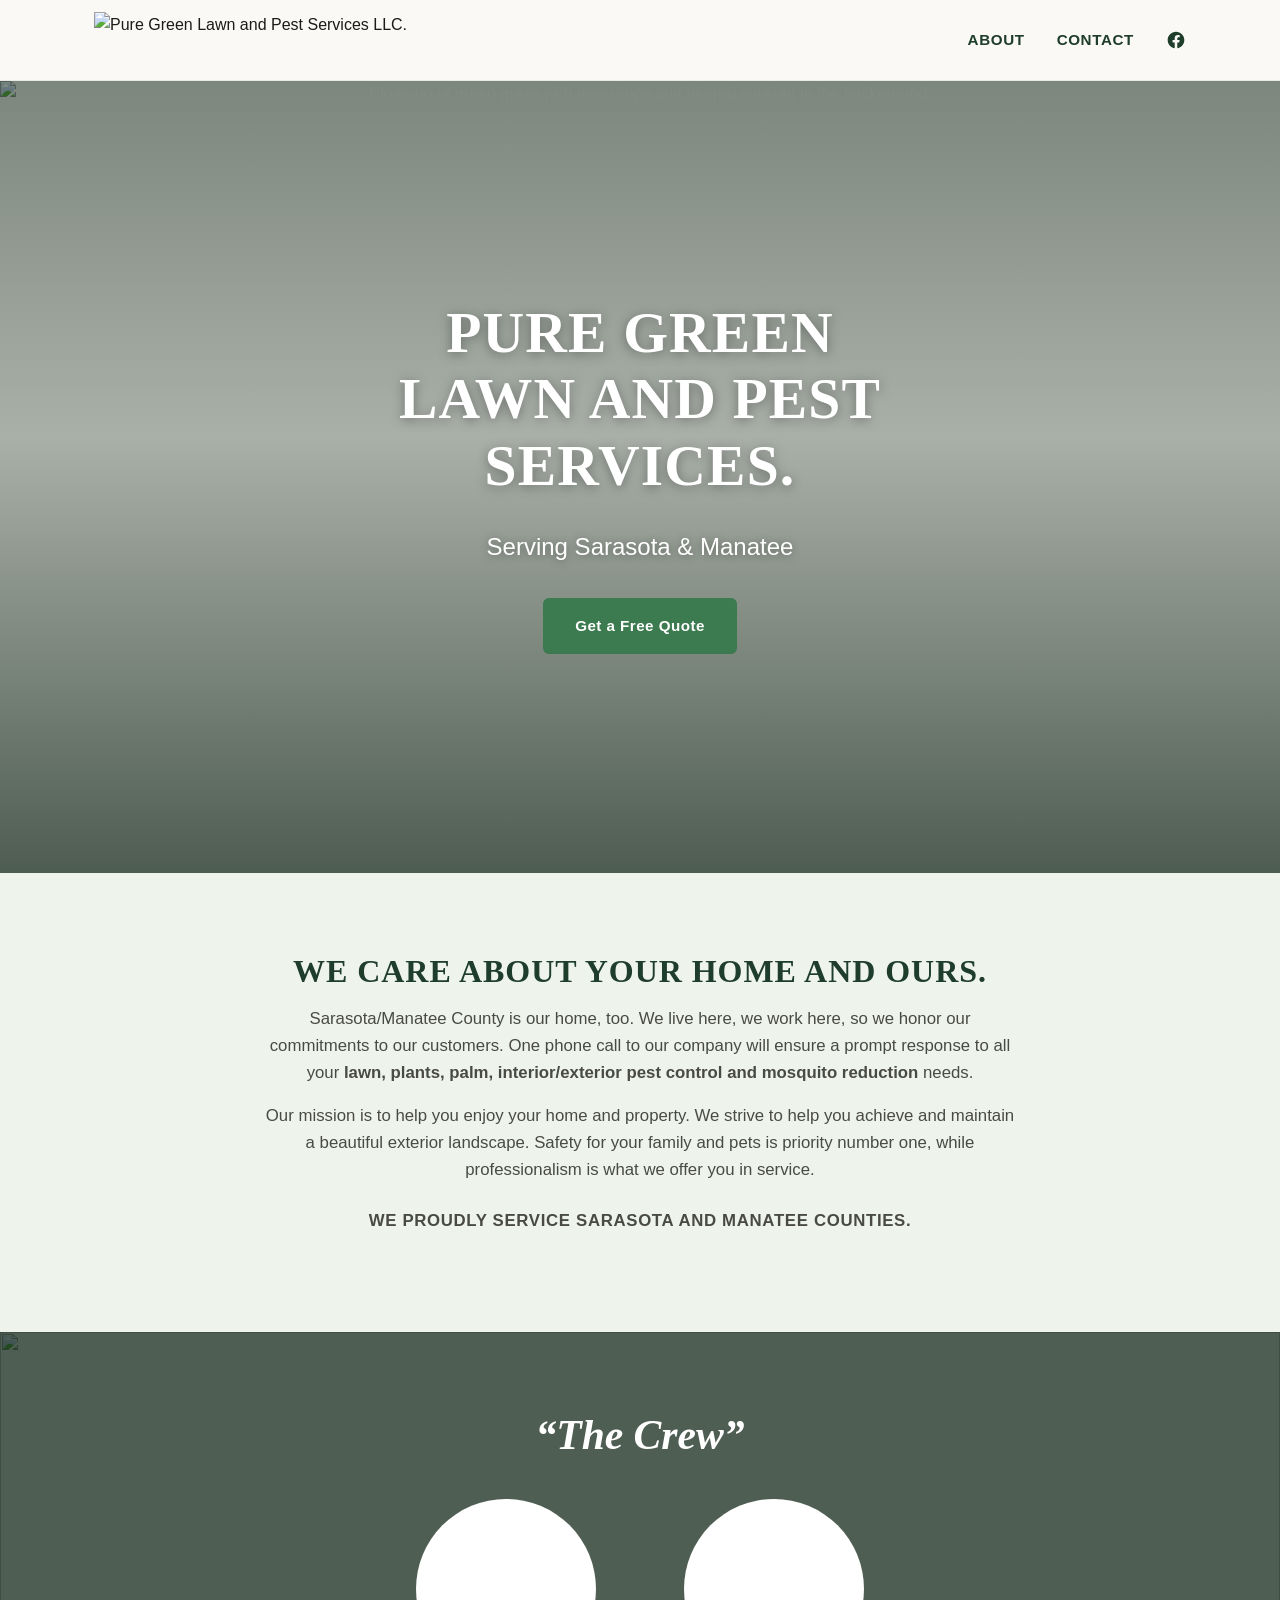
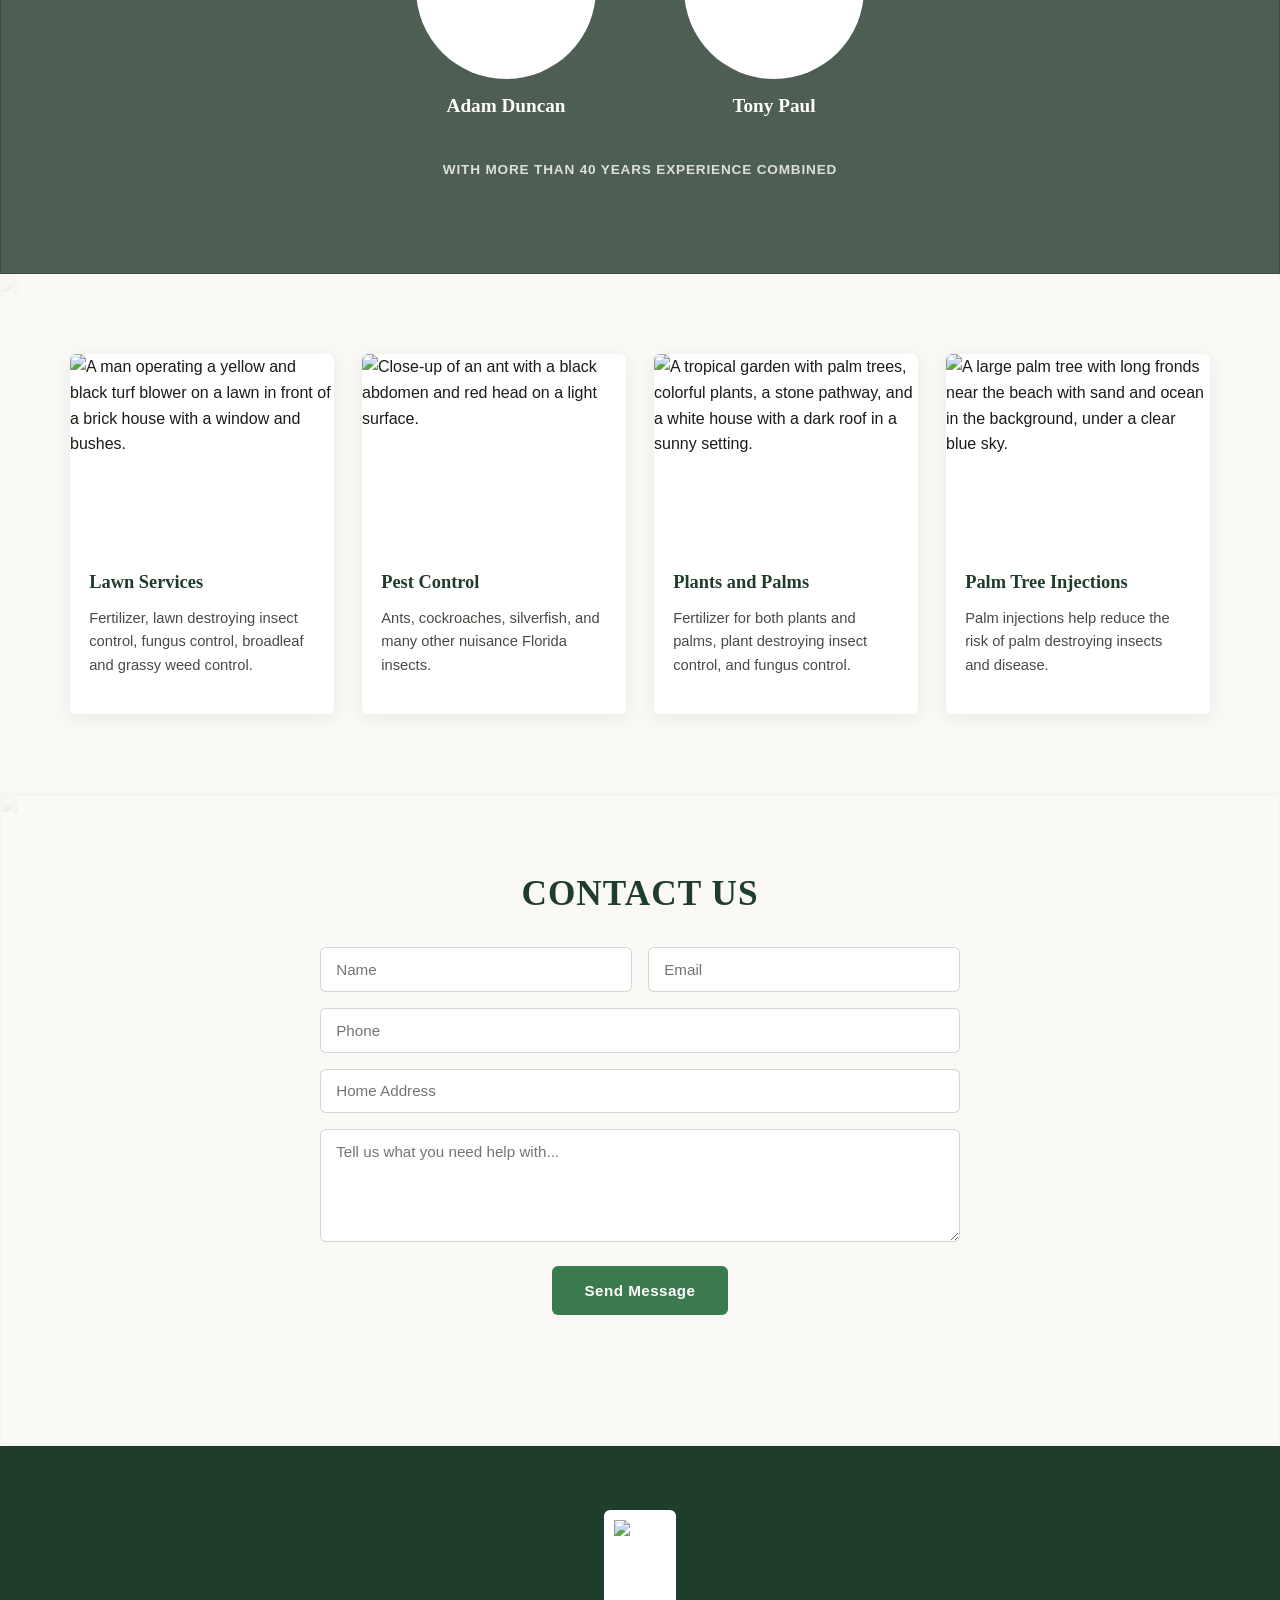
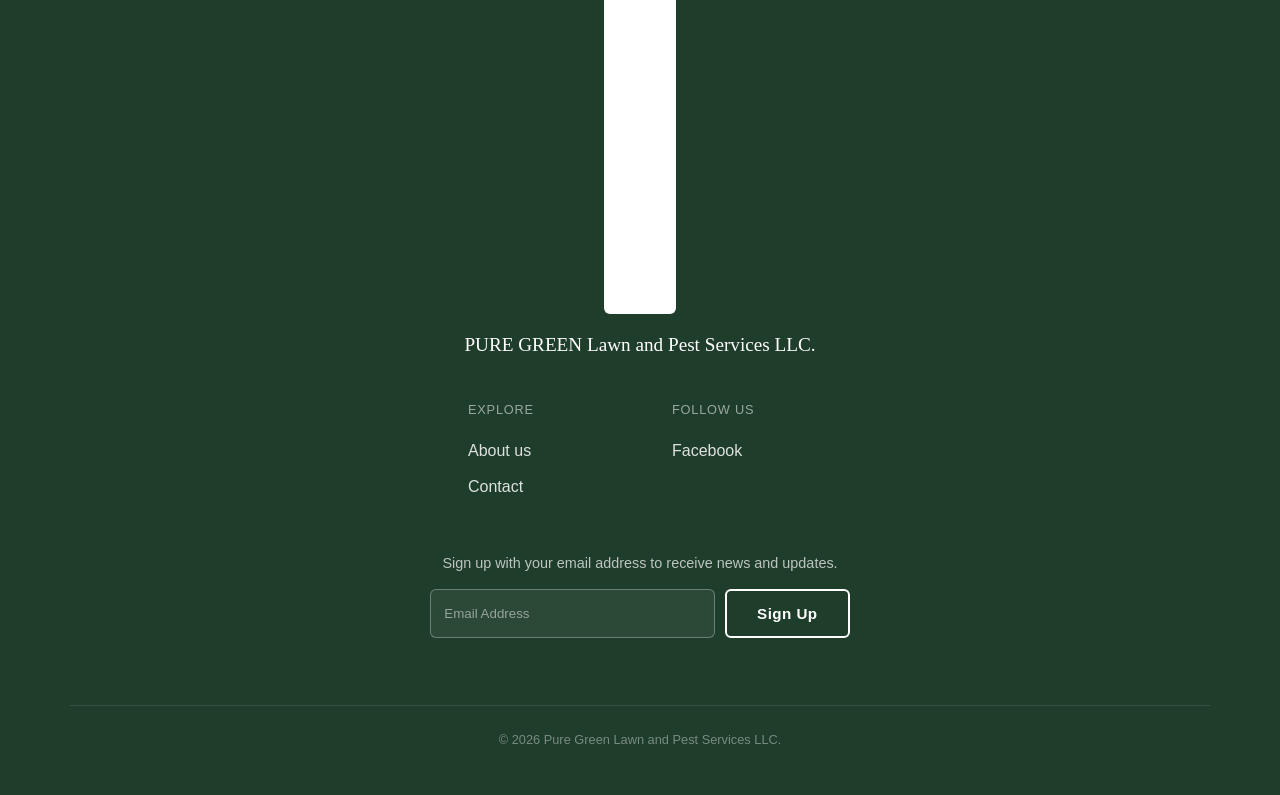
==== index.html @ 10787b8d "Add files via upload" ====
<!DOCTYPE html>
<html lang="en">
<head>
<meta charset="UTF-8">
<meta name="viewport" content="width=device-width, initial-scale=1.0">
<title>Pure Green Lawn and Pest Services LLC. | Enhance Your Home Today - Call Now</title>
<meta name="description" content="Pure Green Lawn and Pest Services LLC offers expert lawn care, pest control, and plant services in Sarasota and Manatee counties. Call us for a healthy, beautiful property.">
<link rel="stylesheet" href="styles.css">
</head>
<body>

<!-- ===== HEADER / NAV ===== -->
<header class="site-header" id="page">
  <div class="header-inner">
    <a href="index.html" class="logo">
      <img src="https://images.squarespace-cdn.com/content/v1/68cf54d7ee5e480f6b61cf14/b5e63162-b374-4316-8d8d-7d305b7e66ce/Untitled+5.png?format=1500w" alt="Pure Green Lawn and Pest Services LLC.">
    </a>

    <nav class="main-nav" id="main-nav">
      <a href="about.html">About</a>
      <a href="contact.html">Contact</a>
      <a href="https://www.facebook.com/p/Pure-Green-Lawn-Pest-Services-100087370140511/" target="_blank" rel="noopener" class="social-link" aria-label="Facebook">
        <svg viewBox="0 0 24 24" width="20" height="20" fill="currentColor"><path d="M22 12.06C22 6.5 17.52 2 12 2S2 6.5 2 12.06c0 5 3.66 9.15 8.44 9.94v-7.03H7.9v-2.91h2.54V9.85c0-2.51 1.49-3.9 3.77-3.9 1.09 0 2.24.2 2.24.2v2.46h-1.26c-1.24 0-1.63.77-1.63 1.56v1.87h2.78l-.44 2.91h-2.34V22c4.78-.79 8.44-4.94 8.44-9.94z"/></svg>
      </a>
    </nav>

    <button class="nav-toggle" id="nav-toggle" aria-label="Toggle navigation" aria-expanded="false">
      <span></span><span></span><span></span>
    </button>
  </div>
</header>

<main>

  <!-- ===== HERO ===== -->
  <section class="hero">
    <div class="hero-bg">
      <img src="https://images.squarespace-cdn.com/content/v1/68cf54d7ee5e480f6b61cf14/c72e7978-ae9b-46a0-9bc5-39b7f9aebe9e/shutterstock_1045743757.jpg" alt="Close-up of green grass with dew drops and blurred sunlight in the background">
    </div>
    <div class="hero-content">
      <h1>PURE GREEN<br>Lawn and Pest Services.</h1>
      <p class="hero-sub">Serving Sarasota &amp; Manatee</p>
      <a href="contact.html" class="btn btn-primary">Get a Free Quote</a>
    </div>
  </section>

  <!-- ===== MISSION ===== -->
  <section class="mission">
    <div class="mission-inner">
      <h2>WE CARE ABOUT YOUR HOME AND OURS.</h2>
      <p>Sarasota/Manatee County is our home, too. We live here, we work here, so we honor our commitments to our customers. One phone call to our company will ensure a prompt response to all your <strong>lawn, plants, palm, interior/exterior pest control and mosquito reduction</strong> needs.</p>
      <p>Our mission is to help you enjoy your home and property. We strive to help you achieve and maintain a beautiful exterior landscape. Safety for your family and pets is priority number one, while professionalism is what we offer you in service.</p>
      <p class="mission-tag">We proudly service Sarasota and Manatee counties.</p>
    </div>
  </section>

  <!-- ===== THE CREW ===== -->
  <section class="crew">
    <div class="crew-bg">
      <img src="https://images.squarespace-cdn.com/content/v1/68cf54d7ee5e480f6b61cf14/6687d161-9261-4d7f-8a0f-b79b638b87e0/puregreenhero.jpg" alt="">
    </div>
    <div class="crew-inner">
      <h2>&#8220;The Crew&#8221;</h2>
      <div class="crew-members">
        <div class="crew-member">
          <img src="https://images.squarespace-cdn.com/content/v1/68cf54d7ee5e480f6b61cf14/15eb05ae-4e2b-419e-94c8-a144fd017239/Wolverine2.png" alt="A cartoon of a bearded man with a cap, wearing a blue jacket, standing with one hand in his pocket and the other holding a fishing pole.">
          <h3>Adam Duncan</h3>
        </div>
        <div class="crew-member">
          <img src="https://images.squarespace-cdn.com/content/v1/68cf54d7ee5e480f6b61cf14/f28de0c6-a783-451b-8421-c00179db044e/IMG_0964.PNG" alt="Cartoon illustration of a man with brown hair, green eyes, smiling, riding a lawn mower.">
          <h3>Tony Paul</h3>
        </div>
      </div>
      <p class="crew-tag">WITH MORE THAN 40 YEARS EXPERIENCE COMBINED</p>
    </div>
  </section>

  <!-- ===== SERVICES ===== -->
  <section class="services">
    <div class="services-bg">
      <img src="https://images.squarespace-cdn.com/content/v1/68cf54d7ee5e480f6b61cf14/70a02d37-2066-4530-86ec-92d2a9d3091b/puregreenhero.jpg" alt="">
    </div>
    <div class="services-inner">
      <div class="services-grid">
        <div class="service-card">
          <div class="service-img">
            <img src="https://images.squarespace-cdn.com/content/v1/68cf54d7ee5e480f6b61cf14/07abc526-de29-41ad-8dc9-177c80a911ae/Screenshot+2025-09-27+at+10.38.02%E2%80%AFPM.jpeg" alt="A man operating a yellow and black turf blower on a lawn in front of a brick house with a window and bushes.">
          </div>
          <h3>Lawn Services</h3>
          <p>Fertilizer, lawn destroying insect control, fungus control, broadleaf and grassy weed control.</p>
        </div>
        <div class="service-card">
          <div class="service-img">
            <img src="https://images.squarespace-cdn.com/content/v1/68cf54d7ee5e480f6b61cf14/9f18bf60-0504-45ae-985c-e465a6067b85/Fire-ant-scaled.jpg" alt="Close-up of an ant with a black abdomen and red head on a light surface.">
          </div>
          <h3>Pest Control</h3>
          <p>Ants, cockroaches, silverfish, and many other nuisance Florida insects.</p>
        </div>
        <div class="service-card">
          <div class="service-img">
            <img src="https://images.squarespace-cdn.com/content/v1/68cf54d7ee5e480f6b61cf14/4145524b-2fbc-4cc1-925a-1b91bf52a7f1/13-cheerlives-13.webp" alt="A tropical garden with palm trees, colorful plants, a stone pathway, and a white house with a dark roof in a sunny setting.">
          </div>
          <h3>Plants and Palms</h3>
          <p>Fertilizer for both plants and palms, plant destroying insect control, and fungus control.</p>
        </div>
        <div class="service-card">
          <div class="service-img">
            <img src="https://images.squarespace-cdn.com/content/v1/68cf54d7ee5e480f6b61cf14/981030b0-aa6c-4c37-84f3-b1ef6969228f/680005_1.jpg" alt="A large palm tree with long fronds near the beach with sand and ocean in the background, under a clear blue sky.">
          </div>
          <h3>Palm Tree Injections</h3>
          <p>Palm injections help reduce the risk of palm destroying insects and disease.</p>
        </div>
      </div>
    </div>
  </section>

  <!-- ===== CONTACT ===== -->
  <section class="contact" id="contact">
    <div class="contact-bg">
      <img src="https://images.squarespace-cdn.com/content/v1/68cf54d7ee5e480f6b61cf14/6687d161-9261-4d7f-8a0f-b79b638b87e0/puregreenhero.jpg" alt="">
    </div>
    <div class="contact-inner">
      <h2>Contact Us</h2>
      <form id="contact-form" class="contact-form">
  <div class="form-row">
    <input type="text" name="name" placeholder="Name" required>
    <input type="email" name="email" placeholder="Email" required>
  </div>
  <input type="tel" name="phone" placeholder="Phone">
  <input type="text" name="address" placeholder="Home Address">
  <textarea name="message" rows="5" placeholder="Tell us what you need help with..." required></textarea>
  <button type="submit" class="btn btn-primary">Send Message</button>
  <p class="form-status" id="form-status" aria-live="polite"></p>
</form>
    </div>
  </section>

</main>

<!-- ===== FOOTER ===== -->
<footer class="site-footer">
  <div class="footer-inner">
    <img class="footer-logo" src="https://images.squarespace-cdn.com/content/v1/68cf54d7ee5e480f6b61cf14/b5e63162-b374-4316-8d8d-7d305b7e66ce/Untitled+5.png?format=1500w" alt="Logo with three green leaves above the words &quot;PURE GREEN&quot; inside a two-tone green square.">
    <p class="footer-title">PURE GREEN Lawn and Pest Services LLC.</p>

    <div class="footer-columns">
      <div class="footer-col">
        <p class="footer-heading">Explore</p>
        <a href="about.html">About us</a>
        <a href="contact.html">Contact</a>
      </div>
      <div class="footer-col">
        <p class="footer-heading">Follow us</p>
        <a href="https://www.facebook.com/p/Pure-Green-Lawn-Pest-Services-100087370140511/" target="_blank" rel="noopener">Facebook</a>
      </div>
    </div>

    <div class="newsletter">
      <p>Sign up with your email address to receive news and updates.</p>
      <form id="newsletter-form" class="newsletter-form">
        <label for="newsletter-email" class="sr-only">Email Address</label>
        <input type="email" id="newsletter-email" placeholder="Email Address" required>
        <button type="submit" class="btn btn-outline">Sign Up</button>
      </form>
      <p class="newsletter-status" id="newsletter-status" aria-live="polite"></p>
    </div>

    <p class="footer-copy">&copy; <span id="year"></span> Pure Green Lawn and Pest Services LLC.</p>
  </div>
</footer>

<script src="script.js"></script>
</body>
</html>
---- styles.css ----
/* ===================================================
   Pure Green Lawn and Pest Services — stylesheet
   =================================================== */

:root{
  --green-dark:   #1f3d2b;
  --green-mid:    #2e5d3f;
  --green-brand:  #3c7a4f;
  --green-light:  #eef4ec;
  --cream:        #faf9f5;
  --ink:          #1b1b18;
  --ink-soft:     #4a4a45;
  --white:        #ffffff;

  --font-display: Georgia, 'Times New Roman', serif;
  --font-body: -apple-system, BlinkMacSystemFont, 'Segoe UI', Helvetica, Arial, sans-serif;

  --container: 1140px;
  --radius: 6px;
}

*, *::before, *::after{ box-sizing: border-box; }

html{ scroll-behavior: smooth; }

body{
  margin:0;
  font-family: var(--font-body);
  color: var(--ink);
  background: var(--cream);
  line-height: 1.6;
}

img{ max-width:100%; display:block; }

a{ color: inherit; text-decoration:none; }

h1,h2,h3{
  font-family: var(--font-display);
  color: var(--green-dark);
  margin:0 0 0.5em;
  line-height:1.15;
}

p{ margin:0 0 1em; }

.btn{
  display:inline-block;
  padding: 0.9em 2em;
  border-radius: var(--radius);
  font-weight:600;
  letter-spacing:.03em;
  cursor:pointer;
  border: 2px solid transparent;
  transition: transform .15s ease, background .2s ease, color .2s ease;
  font-size: 0.95rem;
}
.btn:hover{ transform: translateY(-2px); }

.btn-primary{
  background: var(--green-brand);
  color: var(--white);
}
.btn-primary:hover{ background: var(--green-dark); }

.btn-outline{
  background: transparent;
  border-color: var(--white);
  color: var(--white);
}
.btn-outline:hover{ background: var(--white); color: var(--green-dark); }

.sr-only{
  position:absolute; width:1px; height:1px;
  padding:0; margin:-1px; overflow:hidden;
  clip:rect(0,0,0,0); white-space:nowrap; border:0;
}

/* ===== HEADER ===== */
.site-header{
  position: sticky;
  top:0;
  z-index: 100;
  background: rgba(250,249,245,0.95);
  backdrop-filter: blur(6px);
  border-bottom: 1px solid rgba(31,61,43,0.08);
}
.header-inner{
  max-width: var(--container);
  margin:0 auto;
  padding: 0.75rem 1.5rem;
  display:flex;
  align-items:center;
  justify-content:space-between;
}
.logo img{ height: 56px; width:auto; }

.main-nav{
  display:flex;
  align-items:center;
  gap: 2rem;
}
.main-nav a{
  font-size:0.95rem;
  font-weight:600;
  letter-spacing:.04em;
  text-transform:uppercase;
  color: var(--green-dark);
  transition: color .15s ease;
}
.main-nav a:hover{ color: var(--green-brand); }
.main-nav a.active{ color: var(--green-brand); border-bottom: 2px solid var(--green-brand); }
.social-link{ display:flex; color: var(--green-dark); }

.nav-toggle{
  display:none;
  flex-direction:column;
  justify-content:center;
  gap:5px;
  width:34px; height:34px;
  background:none; border:none; cursor:pointer;
  padding:0;
}
.nav-toggle span{
  display:block; height:2px; width:100%;
  background: var(--green-dark);
  border-radius:2px;
  transition: transform .2s ease, opacity .2s ease;
}

/* ===== HERO ===== */
.hero{
  position:relative;
  min-height: 88vh;
  display:flex;
  align-items:center;
  justify-content:center;
  text-align:center;
  overflow:hidden;
  color: var(--white);
}
.hero-bg{ position:absolute; inset:0; z-index:0; }
.hero-bg img{ width:100%; height:100%; object-fit:cover; }
.hero-bg::after{
  content:"";
  position:absolute; inset:0;
  background: linear-gradient(180deg, rgba(20,40,26,0.55) 0%, rgba(20,40,26,0.35) 45%, rgba(20,40,26,0.75) 100%);
}
.hero-content{
  position:relative; z-index:1;
  max-width: 760px;
  padding: 2rem;
}
.hero-content h1{
  color: var(--white);
  font-size: clamp(2.2rem, 5vw, 3.6rem);
  text-transform:uppercase;
  letter-spacing:.02em;
  text-shadow: 0 2px 12px rgba(0,0,0,0.35);
}
.hero-sub{
  font-size: clamp(1.1rem, 2.5vw, 1.5rem);
  font-weight:300;
  margin-bottom: 2rem;
  text-shadow: 0 1px 8px rgba(0,0,0,0.35);
}

/* ===== MISSION ===== */
.mission{
  background: var(--green-light);
  padding: 5rem 1.5rem;
}
.mission-inner{
  max-width: 760px;
  margin:0 auto;
  text-align:center;
}
.mission-inner h2{
  font-size: clamp(1.5rem, 3vw, 2rem);
  text-transform:uppercase;
  letter-spacing:.03em;
}
.mission-inner p{
  color: var(--ink-soft);
  font-size:1.05rem;
}
.mission-tag{
  margin-top:1.5rem;
  font-weight:700;
  color: var(--green-brand);
  text-transform:uppercase;
  letter-spacing:.04em;
  font-size:0.95rem;
}

/* ===== CREW ===== */
.crew{
  position:relative;
  padding: 5rem 1.5rem;
  color: var(--white);
  text-align:center;
  overflow:hidden;
}
.crew-bg{ position:absolute; inset:0; z-index:0; }
.crew-bg img{ width:100%; height:100%; object-fit:cover; }
.crew-bg::after{
  content:""; position:absolute; inset:0;
  background: rgba(15,35,22,0.72);
}
.crew-inner{ position:relative; z-index:1; max-width: var(--container); margin:0 auto; }
.crew h2{
  color: var(--white);
  font-style:italic;
  font-size: clamp(1.8rem, 4vw, 2.6rem);
  margin-bottom: 2.5rem;
}
.crew-members{
  display:flex;
  flex-wrap:wrap;
  justify-content:center;
  gap: 3rem;
  margin-bottom: 2rem;
}
.crew-member{ width: 220px; }
.crew-member img{
  width: 180px; height:180px;
  object-fit:cover;
  border-radius:50%;
  margin: 0 auto 1rem;
  background: var(--white);
  border: 4px solid rgba(255,255,255,0.85);
}
.crew-member h3{
  color: var(--white);
  font-size:1.2rem;
}
.crew-tag{
  text-transform:uppercase;
  letter-spacing:.06em;
  font-size:0.85rem;
  color: rgba(255,255,255,0.8);
  font-weight:600;
}

/* ===== SERVICES ===== */
.services{
  position:relative;
  padding: 5rem 1.5rem;
}
.services-bg{ position:absolute; inset:0; z-index:0; opacity:0.06; }
.services-bg img{ width:100%; height:100%; object-fit:cover; }
.services-inner{ position:relative; z-index:1; max-width: var(--container); margin:0 auto; }

.services-grid{
  display:grid;
  grid-template-columns: repeat(4, 1fr);
  gap: 1.75rem;
}
.service-card{
  background: var(--white);
  border-radius: var(--radius);
  overflow:hidden;
  box-shadow: 0 4px 18px rgba(31,61,43,0.08);
  transition: transform .2s ease, box-shadow .2s ease;
  display:flex;
  flex-direction:column;
}
.service-card:hover{
  transform: translateY(-6px);
  box-shadow: 0 10px 26px rgba(31,61,43,0.16);
}
.service-img{ aspect-ratio: 4/3; overflow:hidden; }
.service-img img{ width:100%; height:100%; object-fit:cover; }
.service-card h3{
  font-size:1.15rem;
  padding: 1.2rem 1.2rem 0.3rem;
}
.service-card p{
  padding: 0 1.2rem 1.4rem;
  color: var(--ink-soft);
  font-size:0.92rem;
  flex:1;
}

/* ===== CONTACT ===== */
.contact{
  position:relative;
  padding: 5rem 1.5rem;
  overflow:hidden;
}
.contact-bg{ position:absolute; inset:0; z-index:0; opacity:0.08; }
.contact-bg img{ width:100%; height:100%; object-fit:cover; }
.contact-inner{
  position:relative; z-index:1;
  max-width: 640px;
  margin:0 auto;
  text-align:center;
}
.contact-inner h2{
  font-size: clamp(1.6rem, 3vw, 2.2rem);
  text-transform:uppercase;
  letter-spacing:.03em;
  margin-bottom:2rem;
}
.contact-form{
  display:flex;
  flex-direction:column;
  gap: 1rem;
  text-align:left;
}
.form-row{
  display:flex;
  gap: 1rem;
}
.form-row input{ flex:1; }

.contact-form input,
.contact-form textarea{
  width:100%;
  padding: 0.85em 1em;
  border: 1px solid rgba(31,61,43,0.2);
  border-radius: var(--radius);
  font-family: inherit;
  font-size: 0.95rem;
  background: var(--white);
  color: var(--ink);
}
.contact-form input:focus,
.contact-form textarea:focus{
  outline: 2px solid var(--green-brand);
  outline-offset:1px;
}
.contact-form button{ align-self:center; margin-top:0.5rem; }
.form-status{
  text-align:center;
  font-weight:600;
  color: var(--green-brand);
  min-height:1.2em;
}

/* ===== FOOTER ===== */
.site-footer{
  background: var(--green-dark);
  color: rgba(255,255,255,0.85);
  padding: 4rem 1.5rem 2rem;
}
.footer-inner{
  max-width: var(--container);
  margin:0 auto;
  text-align:center;
}
.footer-logo{
  width: 72px;
  margin: 0 auto 1rem;
  padding: 10px;
  background: var(--white);
  border-radius: var(--radius);
}
.footer-title{
  color: var(--white);
  font-family: var(--font-display);
  font-size:1.2rem;
  margin-bottom: 2.5rem;
}
.footer-columns{
  display:flex;
  justify-content:center;
  gap: 4rem;
  margin-bottom: 3rem;
  flex-wrap:wrap;
}
.footer-col{ text-align:left; min-width:140px; }
.footer-heading{
  text-transform:uppercase;
  letter-spacing:.06em;
  font-size:0.8rem;
  color: rgba(255,255,255,0.55);
  margin-bottom:0.8rem;
}
.footer-col a{
  display:block;
  padding: 0.3em 0;
  color: rgba(255,255,255,0.85);
  transition: color .15s ease;
}
.footer-col a:hover{ color: var(--white); }

.newsletter{
  max-width: 420px;
  margin: 0 auto 2.5rem;
}
.newsletter p{ font-size:0.9rem; color: rgba(255,255,255,0.7); }
.newsletter-form{
  display:flex;
  gap:0.6rem;
}
.newsletter-form input{
  flex:1;
  padding: 0.7em 1em;
  border-radius: var(--radius);
  border: 1px solid rgba(255,255,255,0.3);
  background: rgba(255,255,255,0.06);
  color: var(--white);
}
.newsletter-form input::placeholder{ color: rgba(255,255,255,0.5); }
.newsletter-status{ margin-top:0.6rem; font-size:0.85rem; color: #a8d8b5; min-height:1.2em; }

.footer-copy{
  font-size:0.8rem;
  color: rgba(255,255,255,0.4);
  border-top: 1px solid rgba(255,255,255,0.1);
  padding-top:1.5rem;
}

/* ===== RESPONSIVE ===== */
@media (max-width: 860px){
  .services-grid{ grid-template-columns: repeat(2, 1fr); }
  .about-bios-inner{ grid-template-columns: 1fr; }
  .contact-page-inner{ grid-template-columns: 1fr; }
}

@media (max-width: 700px){
  .nav-toggle{ display:flex; }
  .main-nav{
    position:absolute;
    top:100%; left:0; right:0;
    flex-direction:column;
    align-items:flex-start;
    gap:0;
    background: var(--cream);
    border-bottom: 1px solid rgba(31,61,43,0.1);
    max-height:0;
    overflow:hidden;
    transition: max-height .25s ease;
  }
  .main-nav.open{ max-height: 260px; }
  .main-nav a, .main-nav .social-link{
    padding: 1rem 1.5rem;
    width:100%;
  }
  .form-row{ flex-direction:column; }
  .footer-columns{ gap:2.5rem; justify-content:space-around; }
  .newsletter-form{ flex-direction:column; }
}

@media (max-width: 480px){
  .services-grid{ grid-template-columns: 1fr; }
  .crew-members{ gap:2rem; }
}

/* ===== PAGE HERO (About / Contact) ===== */
.page-hero{
  position:relative;
  min-height: 42vh;
  display:flex;
  align-items:center;
  justify-content:center;
  text-align:center;
  overflow:hidden;
  color: var(--white);
}
.page-hero-bg{ position:absolute; inset:0; z-index:0; }
.page-hero-bg img{ width:100%; height:100%; object-fit:cover; }
.page-hero-bg::after{
  content:"";
  position:absolute; inset:0;
  background: rgba(20,40,26,0.55);
}
.page-hero-content{ position:relative; z-index:1; padding: 2rem; }
.page-hero-content h1{
  color: var(--white);
  font-size: clamp(2rem, 4.5vw, 3rem);
  text-transform:uppercase;
  letter-spacing:.02em;
  margin:0;
  text-shadow: 0 2px 12px rgba(0,0,0,0.35);
}

/* ===== ABOUT: BIOS ===== */
.about-bios{
  padding: 5rem 1.5rem;
}
.about-bios-inner{
  max-width: var(--container);
  margin:0 auto;
  display:grid;
  grid-template-columns: repeat(2, 1fr);
  gap: 2.5rem;
}
.bio-card{
  background: var(--white);
  border-radius: var(--radius);
  padding: 2.25rem;
  box-shadow: 0 4px 18px rgba(31,61,43,0.08);
}
.bio-card h2{
  font-size:1.4rem;
  margin-bottom:0.75rem;
}
.bio-card p{
  color: var(--ink-soft);
  margin:0;
}

/* ===== ABOUT: CTA ===== */
.about-cta{
  position:relative;
  padding: 5rem 1.5rem;
  text-align:center;
  color: var(--white);
  overflow:hidden;
}
.about-cta-bg{ position:absolute; inset:0; z-index:0; }
.about-cta-bg img{ width:100%; height:100%; object-fit:cover; }
.about-cta-bg::after{
  content:""; position:absolute; inset:0;
  background: rgba(15,35,22,0.75);
}
.about-cta-inner{ position:relative; z-index:1; max-width: 560px; margin:0 auto; }
.about-cta-inner h2{
  color: var(--white);
  text-transform:uppercase;
  letter-spacing:.03em;
}
.about-cta-inner p{
  color: rgba(255,255,255,0.85);
  margin-bottom: 1.75rem;
}

/* ===== CONTACT PAGE ===== */
.contact-page{
  padding: 5rem 1.5rem;
}
.contact-page-inner{
  max-width: var(--container);
  margin:0 auto;
  display:grid;
  grid-template-columns: 0.85fr 1.15fr;
  gap: 3rem;
  align-items:start;
}
.contact-info{
  background: var(--green-light);
  border-radius: var(--radius);
  padding: 2.5rem;
  text-align:center;
}
.contact-badge{ width: 90px; margin: 0 auto 1.5rem; }
.contact-info h2{ font-size:1.25rem; margin-bottom:1.5rem; }
.contact-info h2 em{ color: var(--green-brand); font-style:normal; font-weight:700; }
.contact-details{
  list-style:none;
  margin:0; padding:0;
  display:flex;
  flex-direction:column;
  gap:0.75rem;
}
.contact-details a{
  font-weight:600;
  color: var(--green-dark);
  font-size:1.05rem;
}
.contact-details a:hover{ color: var(--green-brand); }
.contact-page .contact-form{ text-align:left; }

/* ===== SCROLL REVEAL ===== */
.reveal{
  opacity:0;
  transform: translateY(18px);
  transition: opacity .6s ease, transform .6s ease;
}
.reveal.is-visible{
  opacity:1;
  transform: translateY(0);
}

/* ===== REDUCED MOTION ===== */
@media (prefers-reduced-motion: reduce){
  html{ scroll-behavior:auto; }
  .btn, .service-card{ transition:none; }
  .reveal{ opacity:1; transform:none; transition:none; }
}
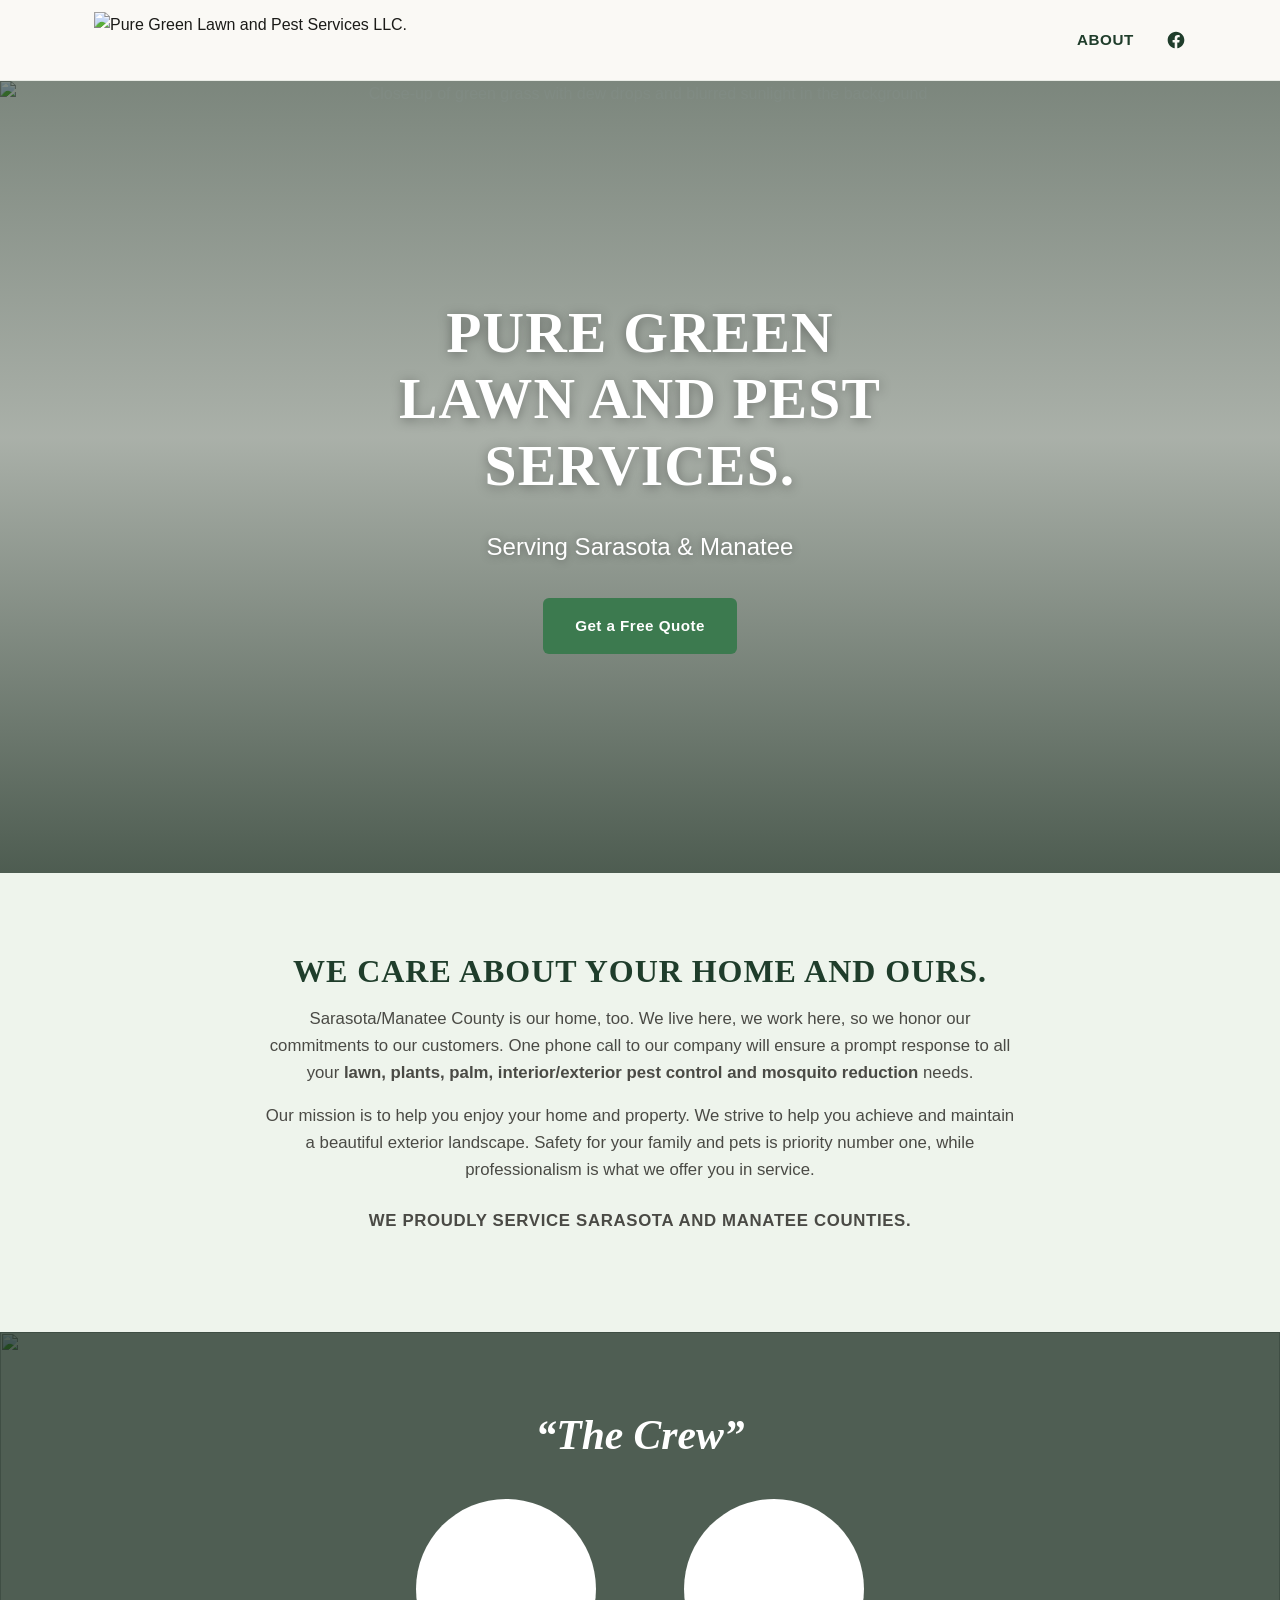
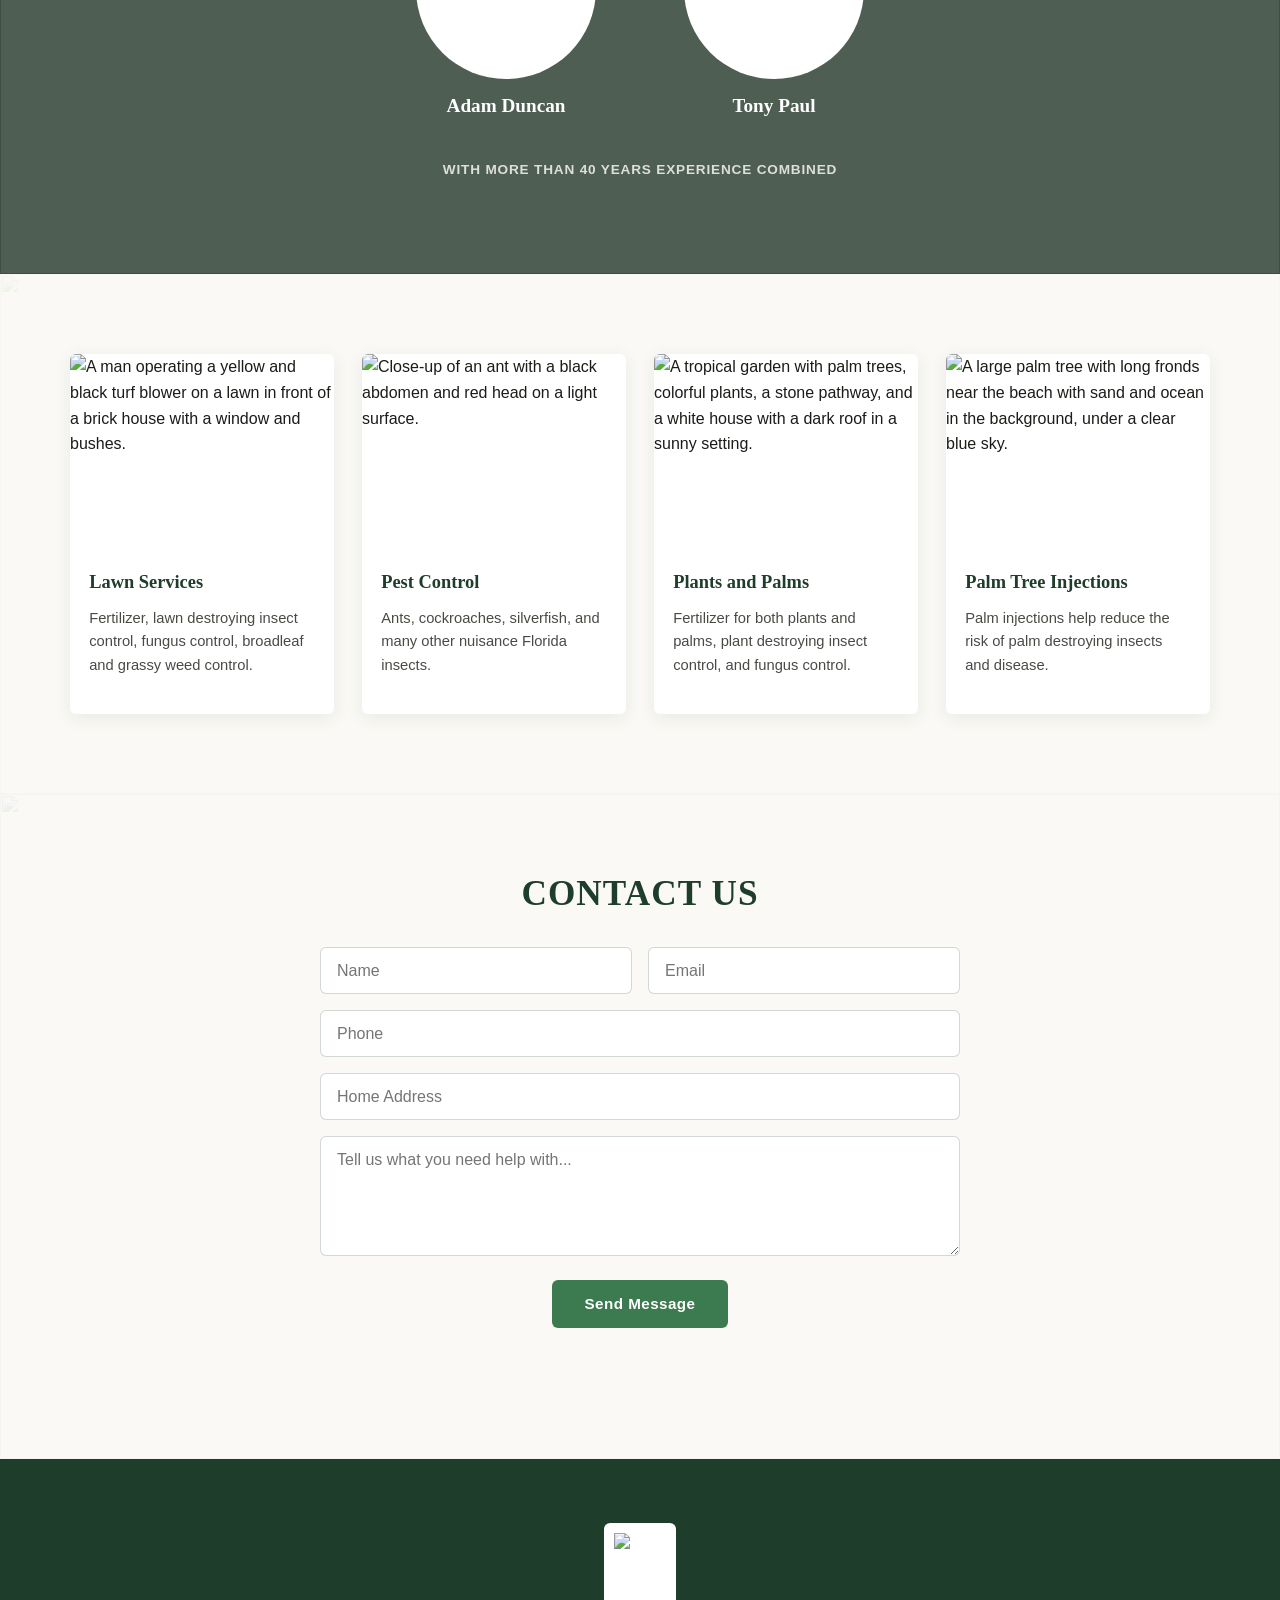
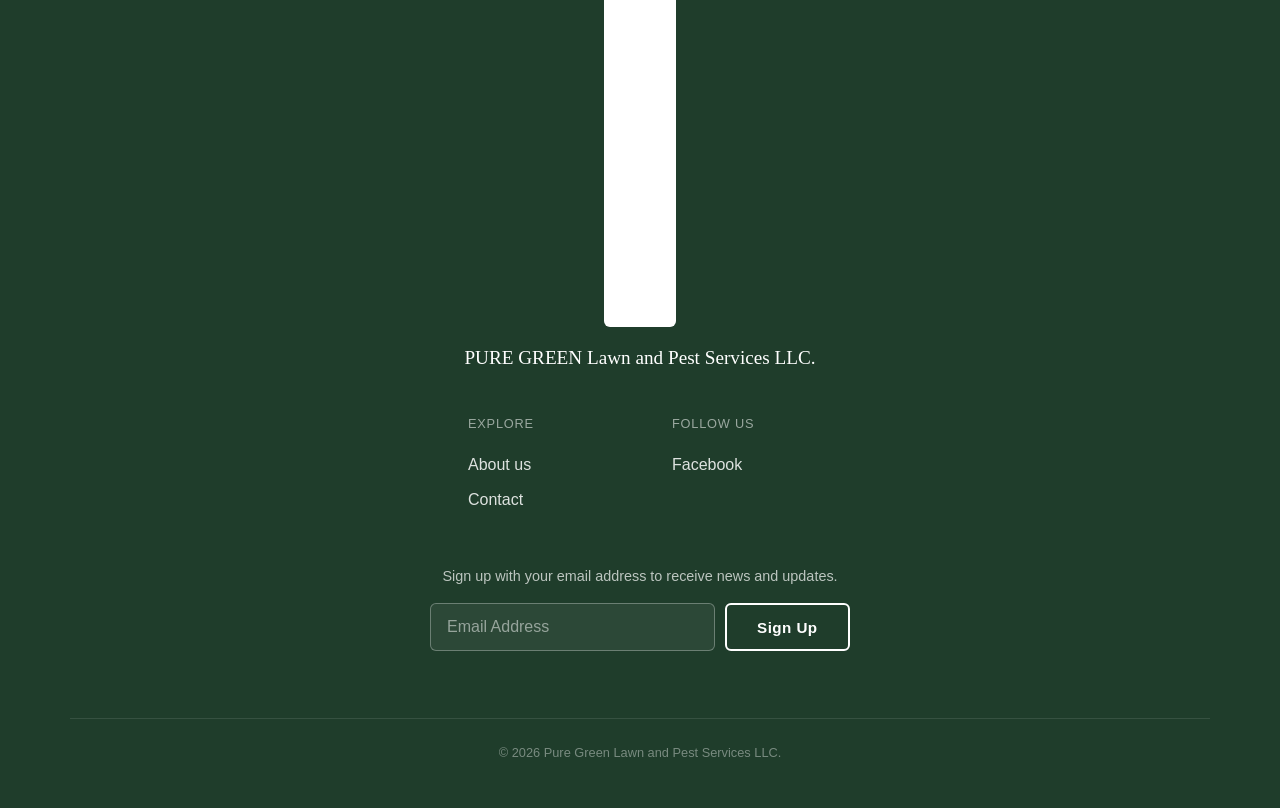
==== commit a3e9b519: "Add files via upload" ====
--- a/index.html
+++ b/index.html
@@ -2,7 +2,9 @@
 <html lang="en">
 <head>
 <meta charset="UTF-8">
-<meta name="viewport" content="width=device-width, initial-scale=1.0">
+<meta name="viewport" content="width=device-width, initial-scale=1.0, viewport-fit=cover">
+<meta name="theme-color" content="#1f3d2b">
+<meta name="format-detection" content="telephone=yes">
 <title>Pure Green Lawn and Pest Services LLC. | Enhance Your Home Today - Call Now</title>
 <meta name="description" content="Pure Green Lawn and Pest Services LLC offers expert lawn care, pest control, and plant services in Sarasota and Manatee counties. Call us for a healthy, beautiful property.">
 <link rel="stylesheet" href="styles.css">
@@ -12,21 +14,17 @@
 <!-- ===== HEADER / NAV ===== -->
 <header class="site-header" id="page">
   <div class="header-inner">
-    <a href="index.html" class="logo">
+    <a href="index.html" class="logo" aria-label="Pure Green home">
       <img src="https://images.squarespace-cdn.com/content/v1/68cf54d7ee5e480f6b61cf14/b5e63162-b374-4316-8d8d-7d305b7e66ce/Untitled+5.png?format=1500w" alt="Pure Green Lawn and Pest Services LLC.">
     </a>
 
     <nav class="main-nav" id="main-nav">
       <a href="about.html">About</a>
-      <a href="contact.html">Contact</a>
       <a href="https://www.facebook.com/p/Pure-Green-Lawn-Pest-Services-100087370140511/" target="_blank" rel="noopener" class="social-link" aria-label="Facebook">
         <svg viewBox="0 0 24 24" width="20" height="20" fill="currentColor"><path d="M22 12.06C22 6.5 17.52 2 12 2S2 6.5 2 12.06c0 5 3.66 9.15 8.44 9.94v-7.03H7.9v-2.91h2.54V9.85c0-2.51 1.49-3.9 3.77-3.9 1.09 0 2.24.2 2.24.2v2.46h-1.26c-1.24 0-1.63.77-1.63 1.56v1.87h2.78l-.44 2.91h-2.34V22c4.78-.79 8.44-4.94 8.44-9.94z"/></svg>
       </a>
     </nav>
 
-    <button class="nav-toggle" id="nav-toggle" aria-label="Toggle navigation" aria-expanded="false">
-      <span></span><span></span><span></span>
-    </button>
   </div>
 </header>
 
@@ -35,7 +33,7 @@
   <!-- ===== HERO ===== -->
   <section class="hero">
     <div class="hero-bg">
-      <img src="https://images.squarespace-cdn.com/content/v1/68cf54d7ee5e480f6b61cf14/c72e7978-ae9b-46a0-9bc5-39b7f9aebe9e/shutterstock_1045743757.jpg" alt="Close-up of green grass with dew drops and blurred sunlight in the background">
+      <img fetchpriority="high" decoding="async" src="https://images.squarespace-cdn.com/content/v1/68cf54d7ee5e480f6b61cf14/c72e7978-ae9b-46a0-9bc5-39b7f9aebe9e/shutterstock_1045743757.jpg" alt="Close-up of green grass with dew drops and blurred sunlight in the background">
     </div>
     <div class="hero-content">
       <h1>PURE GREEN<br>Lawn and Pest Services.</h1>
@@ -57,17 +55,17 @@
   <!-- ===== THE CREW ===== -->
   <section class="crew">
     <div class="crew-bg">
-      <img src="https://images.squarespace-cdn.com/content/v1/68cf54d7ee5e480f6b61cf14/6687d161-9261-4d7f-8a0f-b79b638b87e0/puregreenhero.jpg" alt="">
+      <img loading="lazy" decoding="async" src="https://images.squarespace-cdn.com/content/v1/68cf54d7ee5e480f6b61cf14/6687d161-9261-4d7f-8a0f-b79b638b87e0/puregreenhero.jpg" alt="">
     </div>
     <div class="crew-inner">
       <h2>&#8220;The Crew&#8221;</h2>
       <div class="crew-members">
         <div class="crew-member">
-          <img src="https://images.squarespace-cdn.com/content/v1/68cf54d7ee5e480f6b61cf14/15eb05ae-4e2b-419e-94c8-a144fd017239/Wolverine2.png" alt="A cartoon of a bearded man with a cap, wearing a blue jacket, standing with one hand in his pocket and the other holding a fishing pole.">
+          <img loading="lazy" decoding="async" src="https://images.squarespace-cdn.com/content/v1/68cf54d7ee5e480f6b61cf14/15eb05ae-4e2b-419e-94c8-a144fd017239/Wolverine2.png" alt="A cartoon of a bearded man with a cap, wearing a blue jacket, standing with one hand in his pocket and the other holding a fishing pole.">
           <h3>Adam Duncan</h3>
         </div>
         <div class="crew-member">
-          <img src="https://images.squarespace-cdn.com/content/v1/68cf54d7ee5e480f6b61cf14/f28de0c6-a783-451b-8421-c00179db044e/IMG_0964.PNG" alt="Cartoon illustration of a man with brown hair, green eyes, smiling, riding a lawn mower.">
+          <img loading="lazy" decoding="async" src="https://images.squarespace-cdn.com/content/v1/68cf54d7ee5e480f6b61cf14/f28de0c6-a783-451b-8421-c00179db044e/IMG_0964.PNG" alt="Cartoon illustration of a man with brown hair, green eyes, smiling, riding a lawn mower.">
           <h3>Tony Paul</h3>
         </div>
       </div>
@@ -78,34 +76,34 @@
   <!-- ===== SERVICES ===== -->
   <section class="services">
     <div class="services-bg">
-      <img src="https://images.squarespace-cdn.com/content/v1/68cf54d7ee5e480f6b61cf14/70a02d37-2066-4530-86ec-92d2a9d3091b/puregreenhero.jpg" alt="">
+      <img loading="lazy" decoding="async" src="https://images.squarespace-cdn.com/content/v1/68cf54d7ee5e480f6b61cf14/70a02d37-2066-4530-86ec-92d2a9d3091b/puregreenhero.jpg" alt="">
     </div>
     <div class="services-inner">
       <div class="services-grid">
         <div class="service-card">
           <div class="service-img">
-            <img src="https://images.squarespace-cdn.com/content/v1/68cf54d7ee5e480f6b61cf14/07abc526-de29-41ad-8dc9-177c80a911ae/Screenshot+2025-09-27+at+10.38.02%E2%80%AFPM.jpeg" alt="A man operating a yellow and black turf blower on a lawn in front of a brick house with a window and bushes.">
+            <img loading="lazy" decoding="async" src="https://images.squarespace-cdn.com/content/v1/68cf54d7ee5e480f6b61cf14/07abc526-de29-41ad-8dc9-177c80a911ae/Screenshot+2025-09-27+at+10.38.02%E2%80%AFPM.jpeg" alt="A man operating a yellow and black turf blower on a lawn in front of a brick house with a window and bushes.">
           </div>
           <h3>Lawn Services</h3>
           <p>Fertilizer, lawn destroying insect control, fungus control, broadleaf and grassy weed control.</p>
         </div>
         <div class="service-card">
           <div class="service-img">
-            <img src="https://images.squarespace-cdn.com/content/v1/68cf54d7ee5e480f6b61cf14/9f18bf60-0504-45ae-985c-e465a6067b85/Fire-ant-scaled.jpg" alt="Close-up of an ant with a black abdomen and red head on a light surface.">
+            <img loading="lazy" decoding="async" src="https://images.squarespace-cdn.com/content/v1/68cf54d7ee5e480f6b61cf14/9f18bf60-0504-45ae-985c-e465a6067b85/Fire-ant-scaled.jpg" alt="Close-up of an ant with a black abdomen and red head on a light surface.">
           </div>
           <h3>Pest Control</h3>
           <p>Ants, cockroaches, silverfish, and many other nuisance Florida insects.</p>
         </div>
         <div class="service-card">
           <div class="service-img">
-            <img src="https://images.squarespace-cdn.com/content/v1/68cf54d7ee5e480f6b61cf14/4145524b-2fbc-4cc1-925a-1b91bf52a7f1/13-cheerlives-13.webp" alt="A tropical garden with palm trees, colorful plants, a stone pathway, and a white house with a dark roof in a sunny setting.">
+            <img loading="lazy" decoding="async" src="https://images.squarespace-cdn.com/content/v1/68cf54d7ee5e480f6b61cf14/4145524b-2fbc-4cc1-925a-1b91bf52a7f1/13-cheerlives-13.webp" alt="A tropical garden with palm trees, colorful plants, a stone pathway, and a white house with a dark roof in a sunny setting.">
           </div>
           <h3>Plants and Palms</h3>
           <p>Fertilizer for both plants and palms, plant destroying insect control, and fungus control.</p>
         </div>
         <div class="service-card">
           <div class="service-img">
-            <img src="https://images.squarespace-cdn.com/content/v1/68cf54d7ee5e480f6b61cf14/981030b0-aa6c-4c37-84f3-b1ef6969228f/680005_1.jpg" alt="A large palm tree with long fronds near the beach with sand and ocean in the background, under a clear blue sky.">
+            <img loading="lazy" decoding="async" src="https://images.squarespace-cdn.com/content/v1/68cf54d7ee5e480f6b61cf14/981030b0-aa6c-4c37-84f3-b1ef6969228f/680005_1.jpg" alt="A large palm tree with long fronds near the beach with sand and ocean in the background, under a clear blue sky.">
           </div>
           <h3>Palm Tree Injections</h3>
           <p>Palm injections help reduce the risk of palm destroying insects and disease.</p>
@@ -117,7 +115,7 @@
   <!-- ===== CONTACT ===== -->
   <section class="contact" id="contact">
     <div class="contact-bg">
-      <img src="https://images.squarespace-cdn.com/content/v1/68cf54d7ee5e480f6b61cf14/6687d161-9261-4d7f-8a0f-b79b638b87e0/puregreenhero.jpg" alt="">
+      <img loading="lazy" decoding="async" src="https://images.squarespace-cdn.com/content/v1/68cf54d7ee5e480f6b61cf14/6687d161-9261-4d7f-8a0f-b79b638b87e0/puregreenhero.jpg" alt="">
     </div>
     <div class="contact-inner">
       <h2>Contact Us</h2>
@@ -140,7 +138,7 @@
 <!-- ===== FOOTER ===== -->
 <footer class="site-footer">
   <div class="footer-inner">
-    <img class="footer-logo" src="https://images.squarespace-cdn.com/content/v1/68cf54d7ee5e480f6b61cf14/b5e63162-b374-4316-8d8d-7d305b7e66ce/Untitled+5.png?format=1500w" alt="Logo with three green leaves above the words &quot;PURE GREEN&quot; inside a two-tone green square.">
+    <img loading="lazy" decoding="async" class="footer-logo" src="https://images.squarespace-cdn.com/content/v1/68cf54d7ee5e480f6b61cf14/b5e63162-b374-4316-8d8d-7d305b7e66ce/Untitled+5.png?format=1500w" alt="Logo with three green leaves above the words &quot;PURE GREEN&quot; inside a two-tone green square.">
     <p class="footer-title">PURE GREEN Lawn and Pest Services LLC.</p>
 
     <div class="footer-columns">
--- a/styles.css
+++ b/styles.css
@@ -25,6 +25,9 @@
 
 body{
   margin:0;
+  -webkit-text-size-adjust:100%;
+  text-size-adjust:100%;
+  overflow-x:hidden;
   font-family: var(--font-body);
   color: var(--ink);
   background: var(--cream);
@@ -46,6 +49,8 @@
 
 .btn{
   display:inline-block;
+  text-align:center;
+  -webkit-tap-highlight-color: transparent;
   padding: 0.9em 2em;
   border-radius: var(--radius);
   font-weight:600;
@@ -55,7 +60,7 @@
   transition: transform .15s ease, background .2s ease, color .2s ease;
   font-size: 0.95rem;
 }
-.btn:hover{ transform: translateY(-2px); }
+@media (hover:hover){ .btn:hover{ transform: translateY(-2px); } }
 
 .btn-primary{
   background: var(--green-brand);
@@ -112,21 +117,6 @@
 .main-nav a.active{ color: var(--green-brand); border-bottom: 2px solid var(--green-brand); }
 .social-link{ display:flex; color: var(--green-dark); }
 
-.nav-toggle{
-  display:none;
-  flex-direction:column;
-  justify-content:center;
-  gap:5px;
-  width:34px; height:34px;
-  background:none; border:none; cursor:pointer;
-  padding:0;
-}
-.nav-toggle span{
-  display:block; height:2px; width:100%;
-  background: var(--green-dark);
-  border-radius:2px;
-  transition: transform .2s ease, opacity .2s ease;
-}
 
 /* ===== HERO ===== */
 .hero{
@@ -265,9 +255,11 @@
   display:flex;
   flex-direction:column;
 }
-.service-card:hover{
-  transform: translateY(-6px);
-  box-shadow: 0 10px 26px rgba(31,61,43,0.16);
+@media (hover:hover){
+  .service-card:hover{
+    transform: translateY(-6px);
+    box-shadow: 0 10px 26px rgba(31,61,43,0.16);
+  }
 }
 .service-img{ aspect-ratio: 4/3; overflow:hidden; }
 .service-img img{ width:100%; height:100%; object-fit:cover; }
@@ -321,7 +313,7 @@
   border: 1px solid rgba(31,61,43,0.2);
   border-radius: var(--radius);
   font-family: inherit;
-  font-size: 0.95rem;
+  font-size: 1rem;
   background: var(--white);
   color: var(--ink);
 }
@@ -396,6 +388,8 @@
 }
 .newsletter-form input{
   flex:1;
+  font-size: 1rem;
+  font-family: inherit;
   padding: 0.7em 1em;
   border-radius: var(--radius);
   border: 1px solid rgba(255,255,255,0.3);
@@ -410,42 +404,6 @@
   color: rgba(255,255,255,0.4);
   border-top: 1px solid rgba(255,255,255,0.1);
   padding-top:1.5rem;
-}
-
-/* ===== RESPONSIVE ===== */
-@media (max-width: 860px){
-  .services-grid{ grid-template-columns: repeat(2, 1fr); }
-  .about-bios-inner{ grid-template-columns: 1fr; }
-  .contact-page-inner{ grid-template-columns: 1fr; }
-}
-
-@media (max-width: 700px){
-  .nav-toggle{ display:flex; }
-  .main-nav{
-    position:absolute;
-    top:100%; left:0; right:0;
-    flex-direction:column;
-    align-items:flex-start;
-    gap:0;
-    background: var(--cream);
-    border-bottom: 1px solid rgba(31,61,43,0.1);
-    max-height:0;
-    overflow:hidden;
-    transition: max-height .25s ease;
-  }
-  .main-nav.open{ max-height: 260px; }
-  .main-nav a, .main-nav .social-link{
-    padding: 1rem 1.5rem;
-    width:100%;
-  }
-  .form-row{ flex-direction:column; }
-  .footer-columns{ gap:2.5rem; justify-content:space-around; }
-  .newsletter-form{ flex-direction:column; }
-}
-
-@media (max-width: 480px){
-  .services-grid{ grid-template-columns: 1fr; }
-  .crew-members{ gap:2rem; }
 }
 
 /* ===== PAGE HERO (About / Contact) ===== */
@@ -562,6 +520,8 @@
 }
 .contact-details a:hover{ color: var(--green-brand); }
 .contact-page .contact-form{ text-align:left; }
+.contact-form, .contact-info, .bio-card{ min-width:0; }
+.form-row input{ min-width:0; }
 
 /* ===== SCROLL REVEAL ===== */
 .reveal{
@@ -580,3 +540,45 @@
   .btn, .service-card{ transition:none; }
   .reveal{ opacity:1; transform:none; transition:none; }
 }
+
+/* ===== RESPONSIVE (keep at end so it overrides base rules) ===== */
+@media (max-width: 860px){
+  .services-grid{ grid-template-columns: repeat(2, 1fr); }
+  .about-bios-inner{ grid-template-columns: minmax(0,1fr); gap: 1.5rem; }
+  .contact-page-inner{ grid-template-columns: minmax(0,1fr); }
+}
+
+@media (max-width: 700px){
+  /* Nav is just About + Facebook now — keep it inline, no hamburger */
+  .header-inner{ padding: 0.6rem 1rem; }
+  .logo img{ height: 44px; }
+  .main-nav{ gap: 1.25rem; }
+  .main-nav a{ font-size: 0.9rem; padding: 0.6rem 0.25rem; }
+  .main-nav .social-link{ padding: 0.6rem 0.25rem; }
+
+  .hero{ min-height: 78vh; min-height: 78svh; }
+  .hero-content{ padding: 1.5rem 1.25rem; }
+  .page-hero{ min-height: 30vh; min-height: 30svh; }
+
+  .mission, .crew, .services, .contact,
+  .about-bios, .about-cta, .contact-page{ padding: 3.25rem 1.25rem; }
+  .crew h2{ margin-bottom: 1.75rem; }
+  .crew-member img{ width: 150px; height: 150px; }
+
+  .bio-card{ padding: 1.75rem 1.5rem; }
+  .contact-info{ padding: 2rem 1.5rem; }
+  .contact-page-inner{ gap: 2rem; }
+
+  .form-row{ flex-direction:column; }
+  .contact-form button{ align-self: stretch; }
+
+  .site-footer{ padding: 3rem 1.25rem calc(1.5rem + env(safe-area-inset-bottom)); }
+  .footer-columns{ gap:2.5rem; justify-content:space-around; margin-bottom: 2.25rem; }
+  .footer-col a{ padding: 0.55em 0; }
+  .newsletter-form{ flex-direction:column; }
+}
+
+@media (max-width: 480px){
+  .services-grid{ grid-template-columns: 1fr; }
+  .crew-members{ gap:2rem; }
+}
